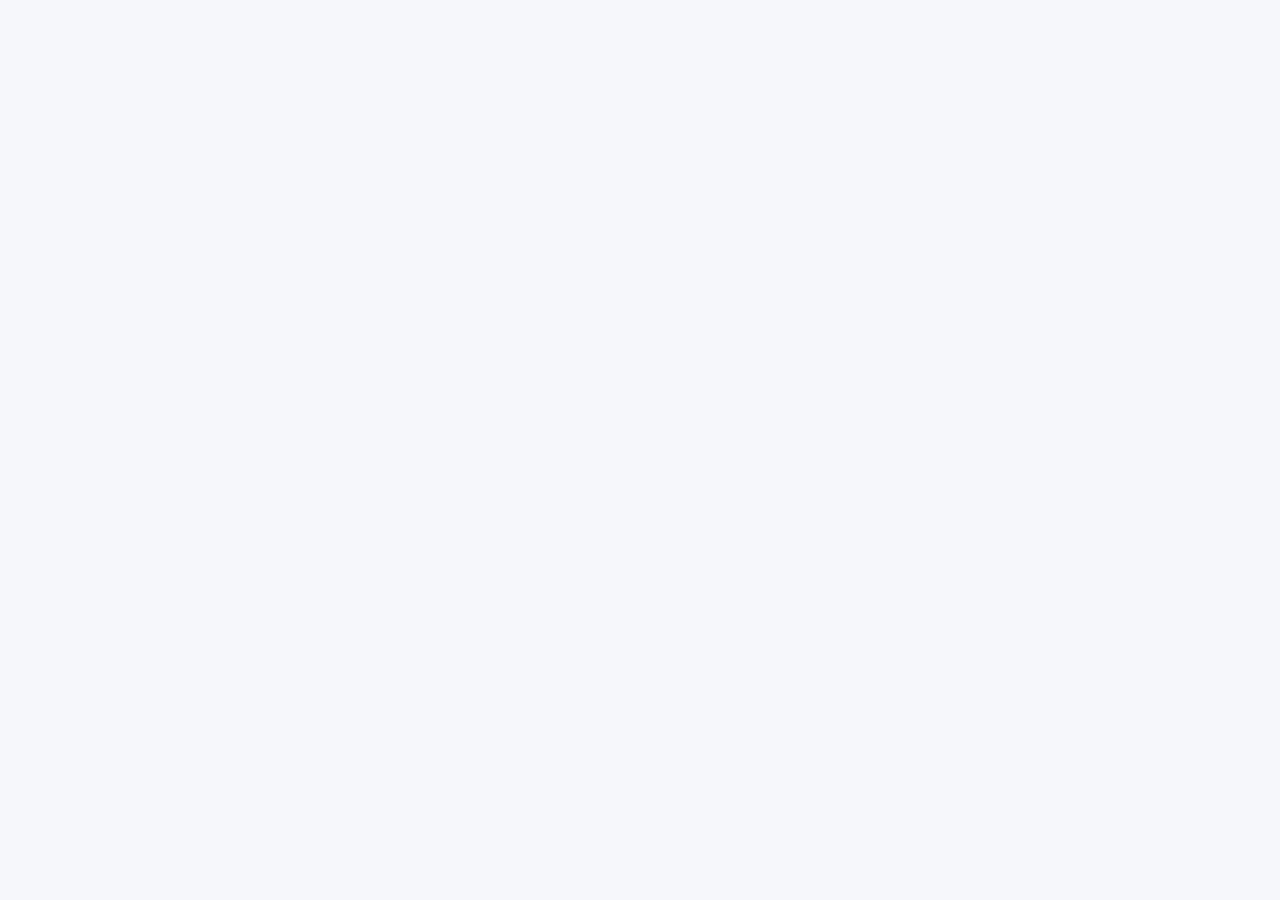
==== contact.html @ 0d243873 "first commit" ====
<html lang="en">
<head>
    <meta charset="UTF-8">
    <meta name="viewport" content="width=device-width, initial-scale=1.0">
    <title>Technology Products</title>
    <link rel="stylesheet" href="style.css">
</head>
<body>
    

    














    <script src="javapage.js"></script>
    
</body>
</html>
---- style.css ----
/* CSS for all pages */

* {
    box-sizing: border-box;
}

body {
    margin: 0;
    font-family: Arial, sans-serif;
    color: #202938;
    background-color: #f5f7fb;
    line-height: 1.6;
}

/* Header */

header {
    background-color: #102a43;
    color: white;
    padding: 18px 7%;

    display: flex;
    justify-content: space-between;
    align-items: center;
    gap: 20px;
}

.logo {
    font-size: 27px;
    font-weight: bold;
    letter-spacing: 1px;
}
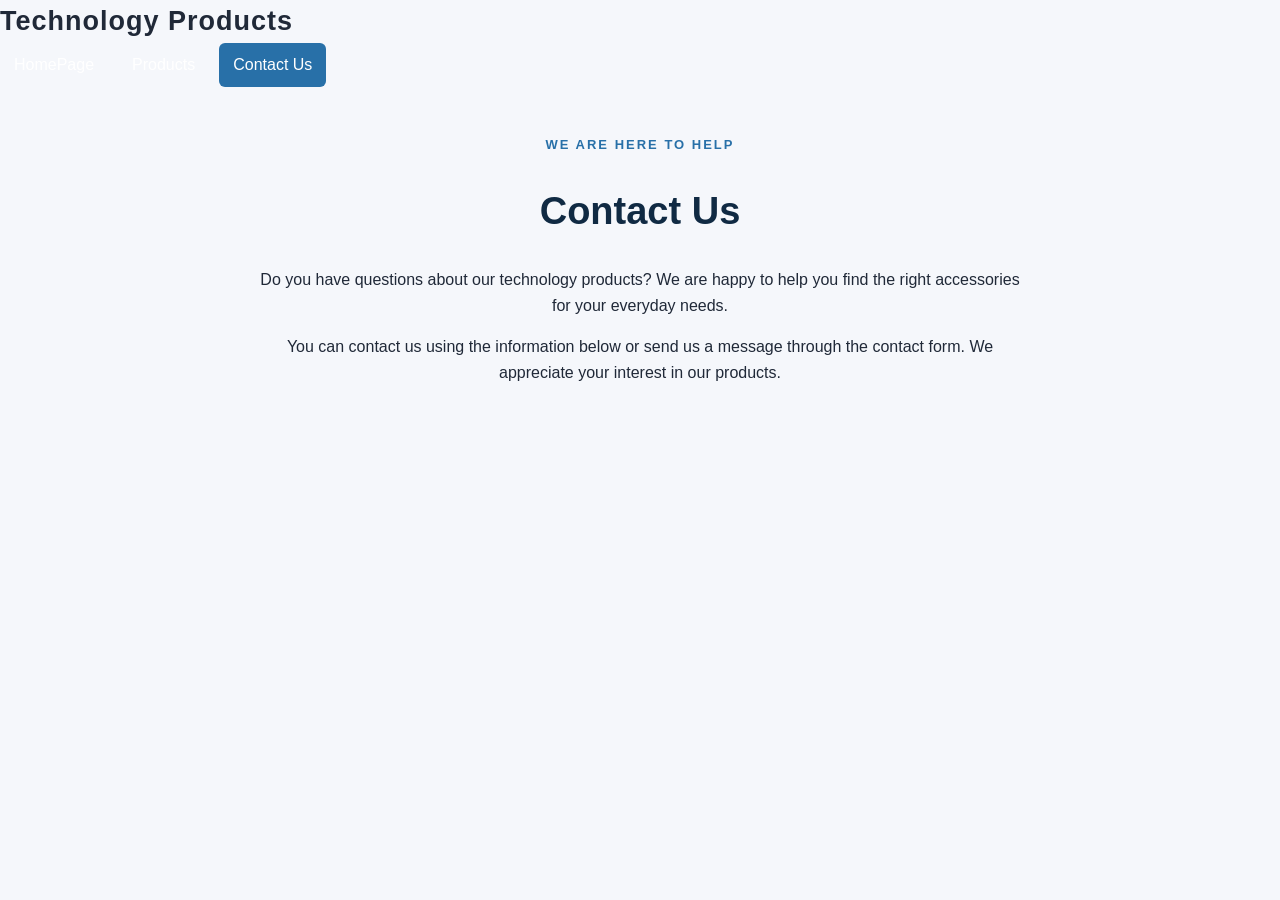
==== commit 28a5ae22: "eight time" ====
--- a/contact.html
+++ b/contact.html
@@ -6,7 +6,40 @@
     <link rel="stylesheet" href="style.css">
 </head>
 <body>
-    
+    <!-- Rahmat Ullah Hossain;2311569 -->
+          <div class="logo">Technology Products</div>
+
+        <nav>
+            <a href="index.html">HomePage</a>
+            <a href="products.html">Products</a>
+            <a class="active" href="contact.html">Contact Us</a>
+        </nav>
+
+    </header>
+
+    <main class="page-main">
+
+        <div class="page-heading">
+
+            <p class="eyebrow">WE ARE HERE TO HELP</p>
+
+            <h1>Contact Us</h1>
+
+            <p>
+                Do you have questions about our technology products?
+                We are happy to help you find the right accessories
+                for your everyday needs.
+            </p>
+
+            <p>
+                You can contact us using the information below
+                or send us a message through the contact form.
+                We appreciate your interest in our products.
+            </p>
+
+        </div>
+
+
 
     
 
--- a/style.css
+++ b/style.css
@@ -31,3 +31,193 @@
     letter-spacing: 1px;
 }
 
+/* Navigation Bar */
+
+nav {
+    display: flex;
+    gap: 10px;
+    flex-wrap: wrap;
+}
+
+nav a {
+    color: white;
+    text-decoration: none;
+    padding: 9px 14px;
+    border-radius: 6px;
+    transition: background-color 0.3s;
+}
+
+nav a:hover {
+    background-color: #2870a8;
+}
+
+nav a.active {
+    background-color: #2870a8;
+}
+
+/* main content */
+/* Main Content */
+
+main {
+    min-height: 70vh;
+}
+
+/* Home Page */
+
+.hero {
+    padding: 55px 7%;
+    background-color: white;
+
+    display: flex;
+    align-items: center;
+    gap: 40px;
+}
+
+.hero-text {
+    flex: 1;
+}
+
+.hero h1 {
+    font-size: 42px;
+    line-height: 1.15;
+    margin: 8px 0 18px;
+    color: #102a43;
+}
+
+.eyebrow {
+    color: #2870a8;
+    font-weight: bold;
+    letter-spacing: 2px;
+    font-size: 13px;
+}
+
+.hero-images {
+    flex: 1;
+    display: flex;
+    gap: 14px;
+    align-items: center;
+}
+
+.hero-images img {
+    width: 50%;
+    height: 300px;
+    object-fit: cover;
+    border-radius: 14px;
+}
+
+.hero-images img:first-child {
+    margin-top: 25px;
+}
+
+.button-row {
+    display: flex;
+    gap: 12px;
+    flex-wrap: wrap;
+    margin-top: 22px;
+}
+
+/* Buttons */
+
+.button {
+    display: inline-block;
+    border: none;
+    border-radius: 7px;
+    padding: 11px 17px;
+
+    background-color: #2870a8;
+    color: white;
+
+    text-decoration: none;
+    font-size: 15px;
+    cursor: pointer;
+
+    transition: background-color 0.3s, transform 0.3s;
+}
+
+.button:hover {
+    background-color: #174d78;
+    transform: translateY(-2px);
+}
+
+.button.secondary {
+    background-color: #e7eef5;
+    color: #102a43;
+}
+
+.button.secondary:hover {
+    background-color: #d1deeb;
+}
+
+/* JavaScript Messages */
+
+.message {
+    color: #174d78;
+    font-weight: bold;
+    min-height: 24px;
+}
+
+/* Home Page Introduction */
+
+.intro {
+    padding: 35px 7% 45px;
+}
+
+.intro h2 {
+    color: #102a43;
+}
+
+/* Products and Contact Pages */
+
+.page-main {
+    padding: 35px 7% 55px;
+}
+
+.page-heading {
+    text-align: center;
+    max-width: 780px;
+    margin: 0 auto 30px;
+}
+
+.page-heading h1 {
+    font-size: 38px;
+    color: #102a43;
+}
+
+/* Products Page - CSS Grid */
+
+.product-grid {
+    display: grid;
+    grid-template-columns: repeat(3, 1fr);
+    gap: 22px;
+}
+
+.product-card {
+    background-color: white;
+    border-radius: 12px;
+    padding: 18px;
+
+    box-shadow: 0 4px 15px rgba(16, 42, 67, 0.09);
+}
+
+.product-card img {
+    width: 100%;
+    height: 210px;
+    object-fit: cover;
+    border-radius: 8px;
+}
+
+.product-card h2 {
+    color: #102a43;
+    font-size: 21px;
+}
+
+.price {
+    color: #2870a8;
+    font-size: 20px;
+    font-weight: bold;
+}
+
+.product-message {
+    text-align: center;
+    margin-top: 20px;
+}
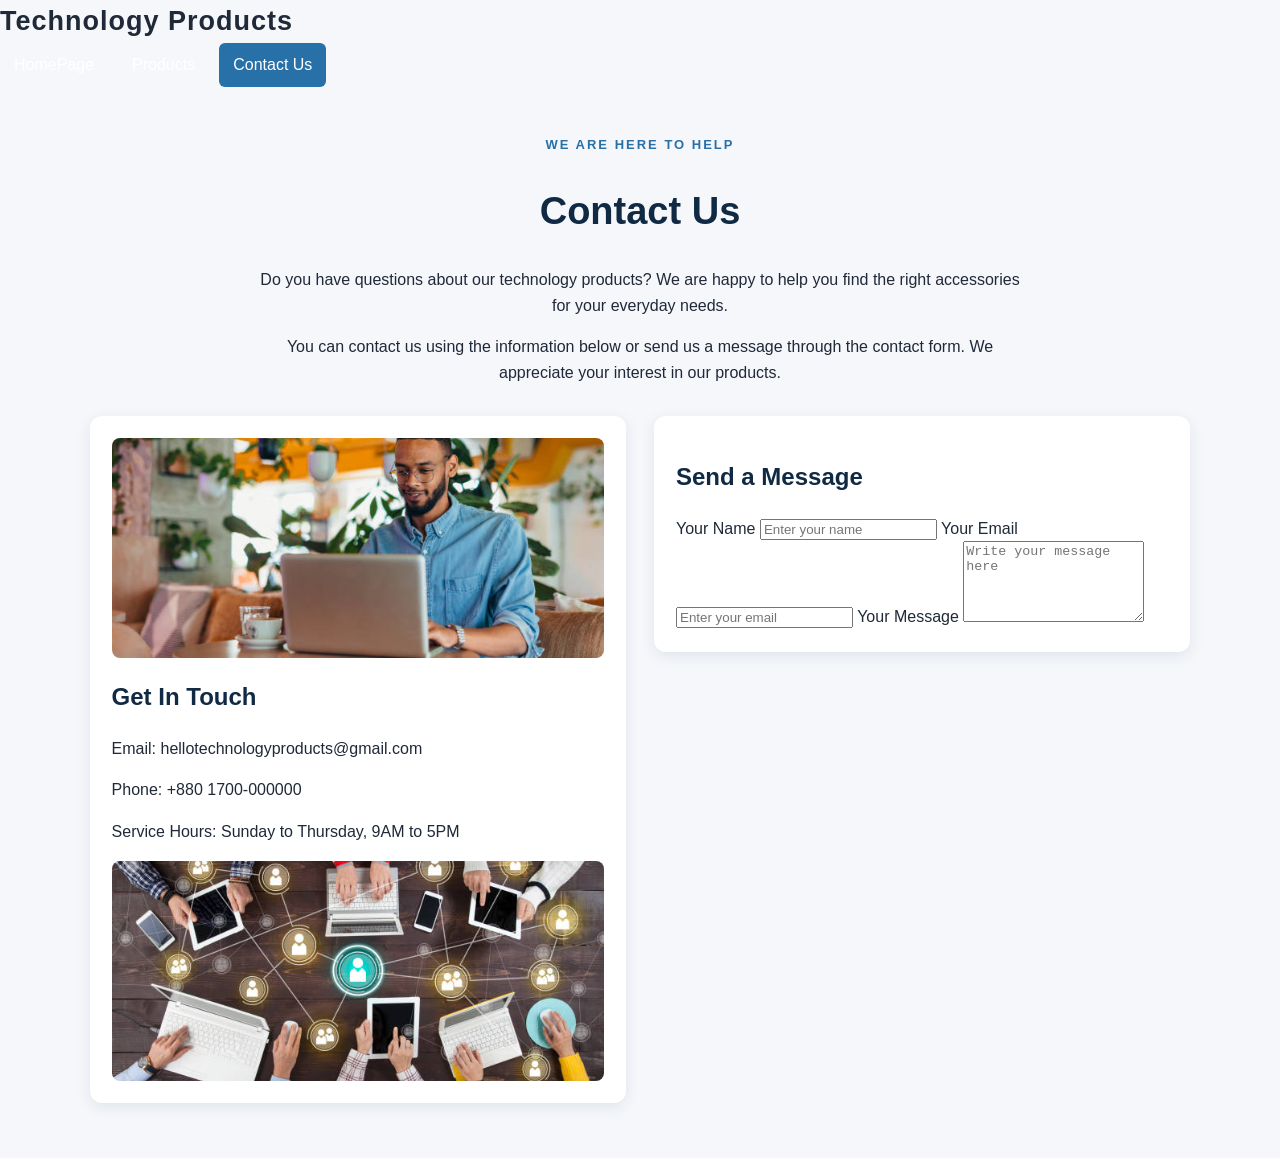
==== commit ded615b5: "ninth time" ====
--- a/contact.html
+++ b/contact.html
@@ -39,6 +39,50 @@
 
         </div>
 
+                <div class="contact-layout">
+
+            <div class="contact-info">
+
+                <img src="/7th image.jpg" alt="Person working on a laptop">
+
+                <h2>Get In Touch</h2>
+
+                <p>Email: hellotechnologyproducts@gmail.com</p>
+
+                <p>Phone: +880 1700-000000</p>
+
+                <p>Service Hours: Sunday to Thursday, 9AM to 5PM</p>
+
+                <img src="/8th image.jpg" alt="Communicating online">
+
+            </div>
+
+            <div class="contact-form">
+
+                <h2>Send a Message</h2>
+
+                <label for="customerName">Your Name</label>
+
+                <input
+                type="text"
+                id="customerName"
+                placeholder="Enter your name">
+
+                <label for="customerEmail">Your Email</label>
+
+                <input
+                type="email"
+                id="customerEmail"
+                placeholder="Enter your email">
+
+                <label for="customerMessage">Your Message</label>
+
+                <textarea
+                id="customerMessage"
+                rows="5"
+                placeholder="Write your message here"></textarea>
+
+
 
 
     
--- a/style.css
+++ b/style.css
@@ -221,3 +221,33 @@
     text-align: center;
     margin-top: 20px;
 }
+
+/* Contact Page */
+
+.contact-layout {
+    display: flex;
+    align-items: flex-start;
+    gap: 28px;
+}
+
+.contact-info,
+.contact-form {
+    flex: 1;
+    background-color: white;
+    padding: 22px;
+    border-radius: 12px;
+
+    box-shadow: 0 4px 15px rgba(16, 42, 67, 0.09);
+}
+
+.contact-info img {
+    width: 100%;
+    height: 220px;
+    object-fit: cover;
+    border-radius: 8px;
+}
+
+.contact-info h2,
+.contact-form h2 {
+    color: #102a43;
+}
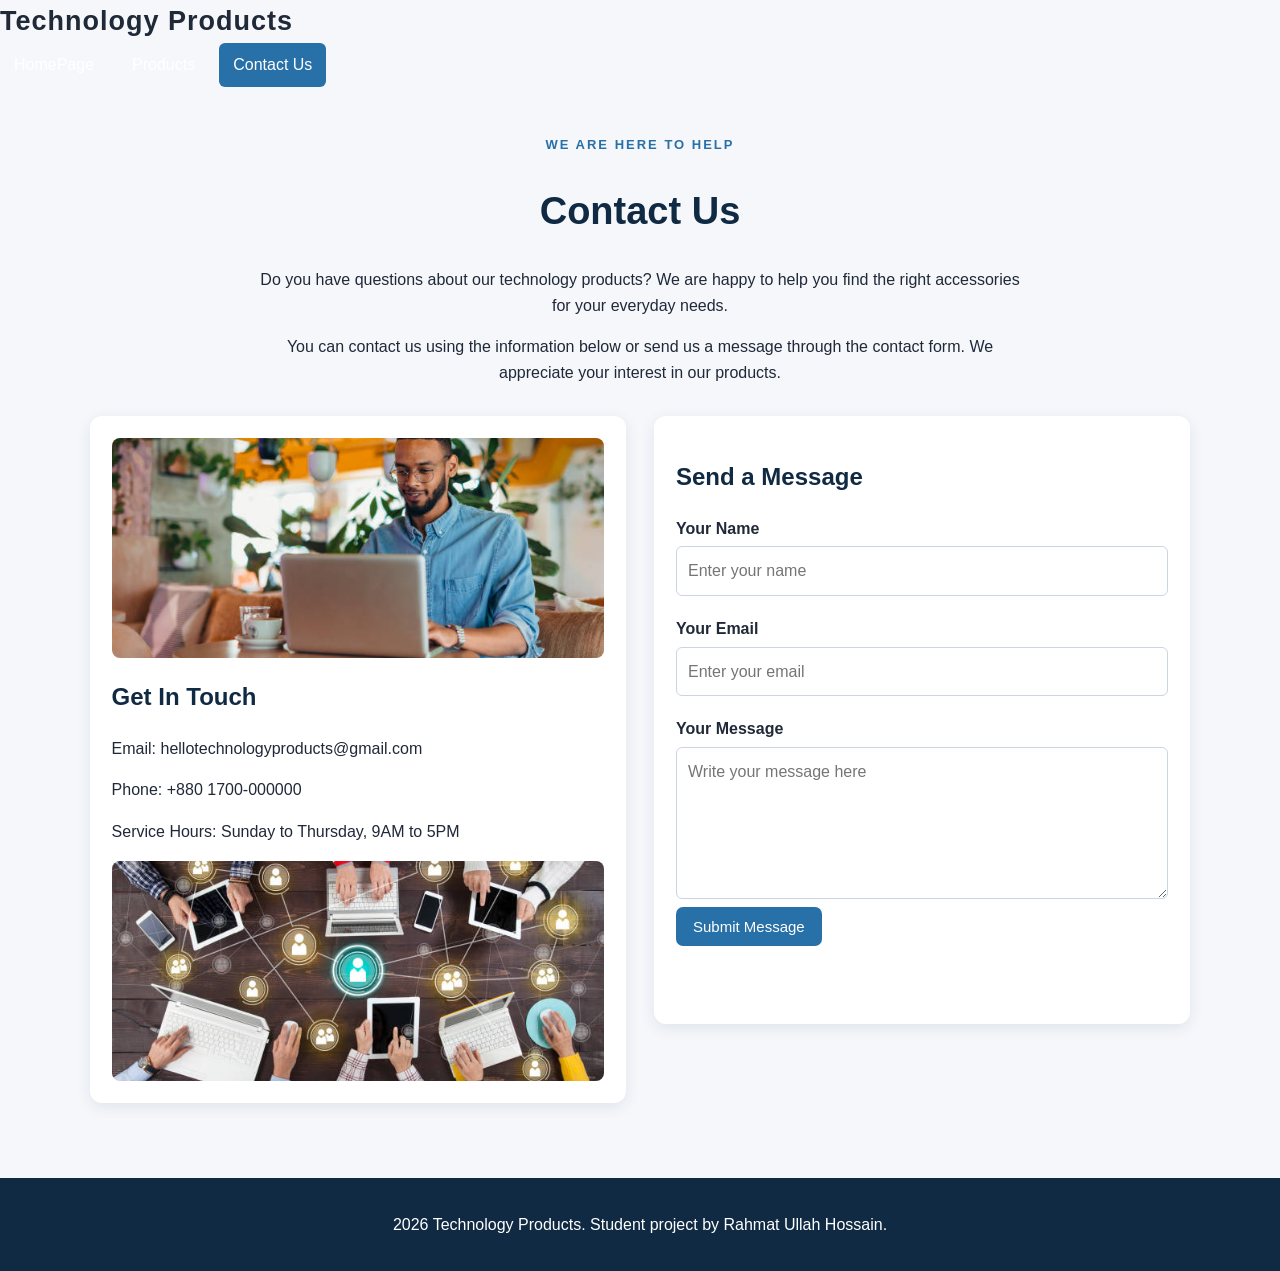
==== commit d988f8e7: "tenth time" ====
--- a/contact.html
+++ b/contact.html
@@ -82,6 +82,27 @@
                 rows="5"
                 placeholder="Write your message here"></textarea>
 
+                <button class="button" onclick="sendMessage()">
+                    Submit Message
+                </button>
+
+                <p id="contactMessage" class="message"></p>
+
+            </div>
+
+        </div>
+
+    </main>
+
+    <footer>
+        <p>
+             2026 Technology Products.
+            Student project by Rahmat Ullah Hossain.
+        </p>
+    </footer>
+
+
+
 
 
 
--- a/style.css
+++ b/style.css
@@ -251,3 +251,68 @@
 .contact-form h2 {
     color: #102a43;
 }
+
+/* Contact Form */
+
+.contact-form label {
+    display: block;
+    margin: 12px 0 5px;
+    font-weight: bold;
+}
+
+.contact-form input,
+.contact-form textarea {
+    width: 100%;
+    padding: 11px;
+    border: 1px solid #cbd5e1;
+    border-radius: 6px;
+    font: inherit;
+    margin-bottom: 8px;
+}
+
+.contact-form input:focus,
+.contact-form textarea:focus {
+    outline: 2px solid #8bbce0;
+    border-color: #2870a8;
+}
+
+/* Footer */
+
+footer {
+    background-color: #102a43;
+    color: white;
+    text-align: center;
+    padding: 18px;
+    margin-top: 20px;
+}
+
+/* Responsive Design */
+
+@media (max-width: 750px) {
+
+    header {
+        flex-direction: column;
+    }
+
+    .hero,
+    .contact-layout {
+        flex-direction: column;
+    }
+
+    .hero h1 {
+        font-size: 34px;
+    }
+
+    .hero-images {
+        width: 100%;
+    }
+
+    .hero-images img {
+        height: 220px;
+    }
+
+    .product-grid {
+        grid-template-columns: 1fr;
+    }
+
+}
